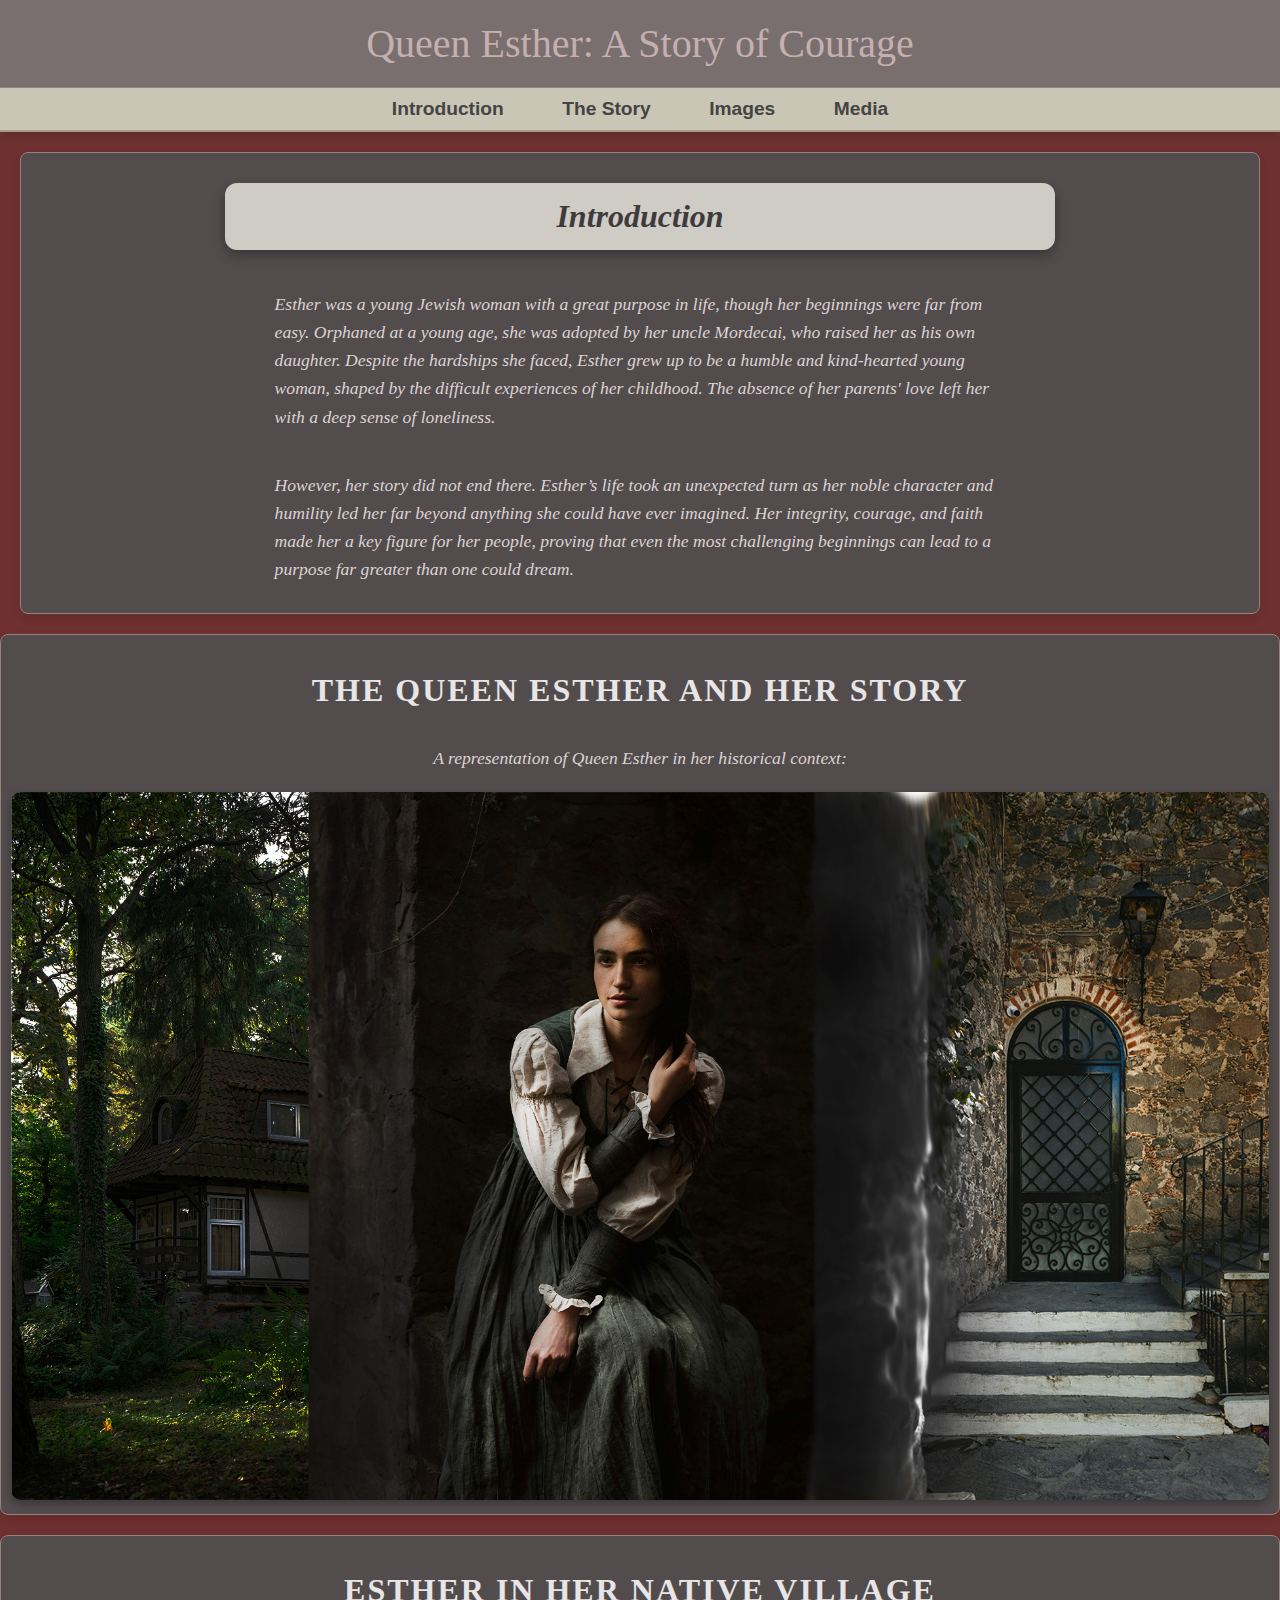
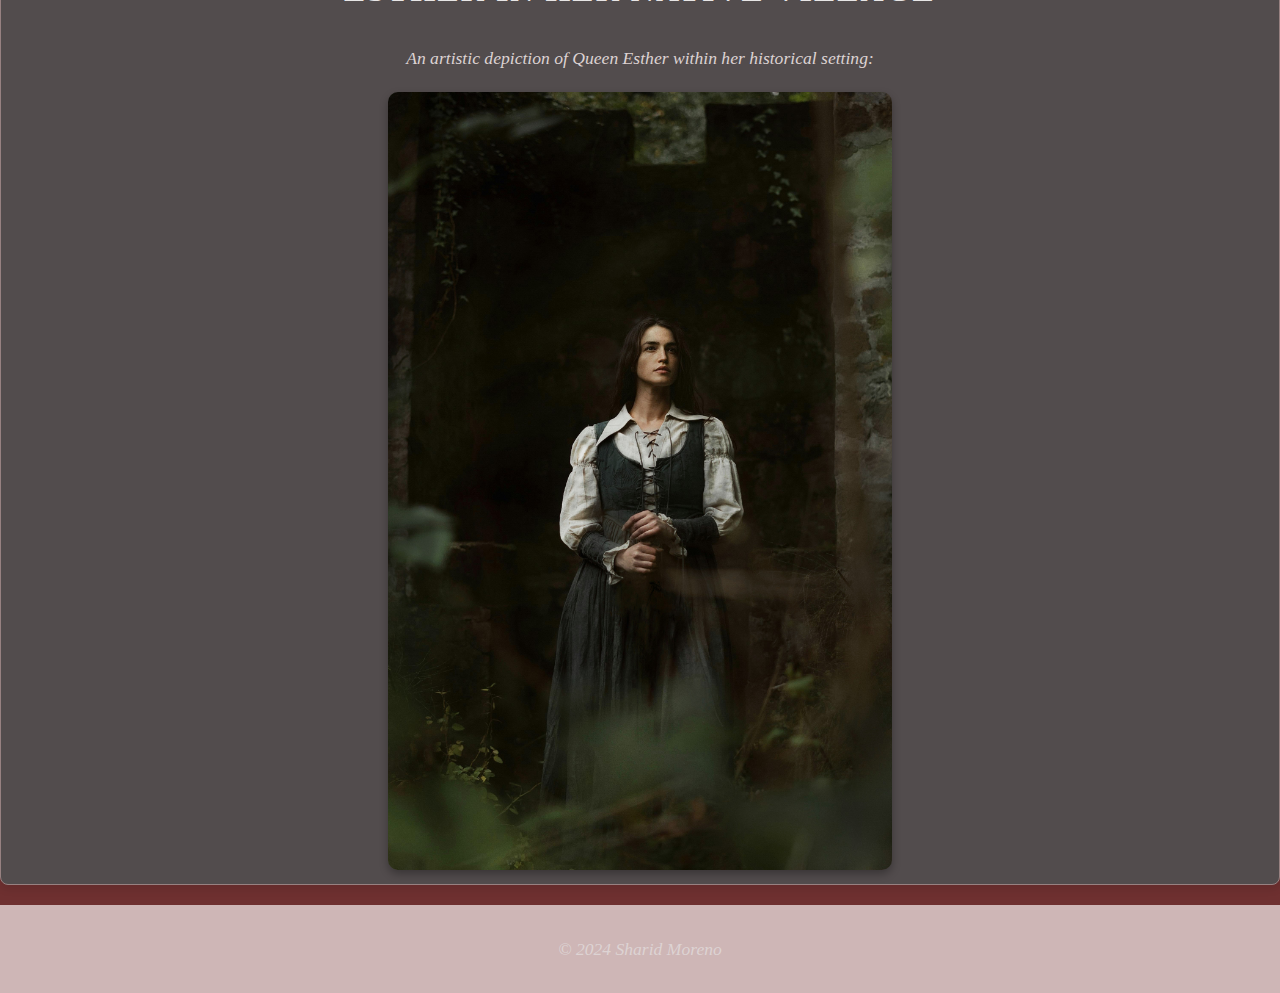
==== index.html @ 36a00e25 "Esther Story" ====
<!DOCTYPE html>
<html lang="en">
<head>
    <meta charset="UTF-8">
    <meta name="viewport" content="width=device-width, initial-scale=1.0">
    <title>Queen Esther: A Story of Courage</title>
    <link rel="stylesheet" href="style.css">
</head>
<body>
    <header>
        <div class="site-title">Queen Esther: A Story of Courage</div>
        <nav>
            <ul>
                <li><a href="index.html">Introduction</a></li>
                <li><a href="history.html">The Story</a></li>
                <li><a href="images.html">Images</a></li>
                <li><a href="media.html">Media</a></li>
            </ul>
        </nav>
    </header>

    
    <main>
        <section id="introduction">
            <h1>Introduction</h1>
            <p>
                Esther was a young Jewish woman with a great purpose in life, though her beginnings were far from easy. 
                Orphaned at a young age, she was adopted by her uncle Mordecai, who raised her as his own daughter. 
                Despite the hardships she faced, Esther grew up to be a humble and kind-hearted young woman, shaped by 
                the difficult experiences of her childhood. The absence of her parents' love left her with a deep sense of loneliness.
            </p>

            <p>
                However, her story did not end there. Esther’s life took an unexpected turn as her noble character and humility 
                led her far beyond anything she could have ever imagined. Her integrity, courage, and faith made her a key figure 
                for her people, proving that even the most challenging beginnings can lead to a purpose far greater than one could dream.
            </p>
        </section>

        <section id="gallery" id="gallery" style="text-align: center; margin: 20px 0;">
            <h2>The Queen Esther and Her Story</h2>
            <p>A representation of Queen Esther in her historical context:</p>
            <img src="images/image1.png" alt="The Queen Esther and Her Story" style="max-width: 100%; height: auto; border-radius: 10px; box-shadow: 0 4px 8px rgba(0, 0, 0, 0.3);">
        </section>
    </main>
    <section id="gallery" style="text-align: center; margin: 20px 0;">
        <h2>Esther in Her Native Village</h2>
        <p>An artistic depiction of Queen Esther within her historical setting:</p>
        <img src="images/Native Village.jpg" alt="Esther in Her Native Village" 
             style="max-width: 40%; height: auto; border-radius: 10px; box-shadow: 0 4px 8px rgba(0, 0, 0, 0.3);">
    </section>
    
    <footer>
        <p>&copy; 2024 Sharid Moreno</p> 
    </footer>

</body>
</html>
---- style.css ----
/* ADD @import statements ABOVE this line  */

/*  ------------------------------------------------------
    BASIC PAGE STYLING
    Here you can set typography, colors and overall page styling

    ------------------------------------------------------ */
    html {
        font-size: 100%;
    }
    h1{
        margin: 20px auto;
        padding: 15px;
        background-color: #cfcbc5; /* Soft cream background */
        border-radius: 8px;
        box-shadow: 0 6px 12px rgba(0, 0, 0, 0.3);
        max-width: 800px;
        text-align: center;
        border-radius: 12px;
        transition: transform 0.3s ease, box-shadow 0.3s ease;
        font-style: italic;
        font-family: cursive;
        color: #3d3b3b;
    }
    
    h2 {
        font-family: 'Georgia', serif;
        font-size: 2.0rem; 
        color: #e7e5e5;
        margin-bottom: 15px;
        text-transform: uppercase; 
        letter-spacing: 2px; 
    }

    h3{ 
        font-family: cursive;
    
    }
    
     p {
        font-size: 1.1rem;
        line-height: 1.6;
        color: #ddd3d3;
        margin-bottom: 15px;
        font-style: italic;
        font-family: 'Times New Roman', Times, serif;
        width: 60%;
        margin: auto;
        margin-right: auto;
        padding: 20px;
    }
    
    body {
        font-family: 'Open Sans', sans-serif;
        background-color: #6e3030;
        color: #c5afaf;
        margin: 0;
        padding: 0;
    }

    img:hover {
        transform: scale(1.02);
        box-shadow: 0 8px 16px rgba(0, 0, 0, 0.4); /* Sombra más profunda */
       font-size: medium;

    }

    nav {
        background-color: #c9c6b5;
        border-bottom: 2px solid #a09f8c;
        box-shadow: 0 4px 8px rgba(0, 0, 0, 0.1);
        text-align: center;
        padding: 10px 0;
        font-family: 'Fleur De Leah', sans-serif;
    }

    nav ul {
        margin: 0;
        padding: 0;
        list-style: none;
    }
    
    nav li {
        display: inline-block;
        margin: 0 15px;
    }
    
    nav li a {
        color: #444;
        text-decoration: none;
        font-size: 1.2em;
        font-weight: bold;
        padding: 8px 12px;
        border-radius: 5px;
        transition: all 0.3s ease;
    }
    
    nav li a:hover {
        background-color: #f0ede1;
        color: #353232;
        box-shadow: 0 2px 5px rgba(14, 13, 13, 0.2);
        transform: scale(1.05);
    }

    header div{
        background-color: #796f6f; /* Fondo del header */
        border-bottom: 1px solid #9c8585; /* Borde inferior */
        text-align: center; /* Centra el contenido horizontalmente */
        padding: 20px 0; /* Espaciado interno superior e inferior */
        font-family: cursive;
        font-size: 2.5rem;
    }
  
    
  
    
    /* ------------------------------------------------------
       SECTIONS AND CONTENT
       Estilos para las secciones y contenido general
    ------------------------------------------------------ */
    section {
        margin: 20px;
        padding: 10px;
        border: 1px solid #978181;
        background-color: #524c4d;
        border-radius: 8px;
        box-shadow: 0 4px 8px rgba(0, 0, 0, 0.1);
    }
    
    /* ------------------------------------------------------
       FOOTER
       Estilos para el pie de página
    ------------------------------------------------------ */
    footer {
        background: #ceb6b6;
        color: rgb(138, 134, 134);
        text-align: center;
        padding: 10px 0;
    }
    
    /* ------------------------------------------------------
       VIDEO & MEDIA STYLING
       Ajustes para contenido multimedia
    ------------------------------------------------------ */
    .videoWrapper {
        position: relative;
        padding-top: 25px;
        height: 0;
        clear: both;
    }
    
    .videoWrapper.ratio-16-9 {
        padding-bottom: 56.25%; /* Relación 16:9 */
    }
    
    .videoWrapper.ratio-4-3 {
        padding-bottom: 75%; /* Relación 4:3 */
    }
    
    .videoWrapper iframe {
        position: absolute;
        top: 0;
        left: 0;
        width: 100%;
        height: 100%;
    }
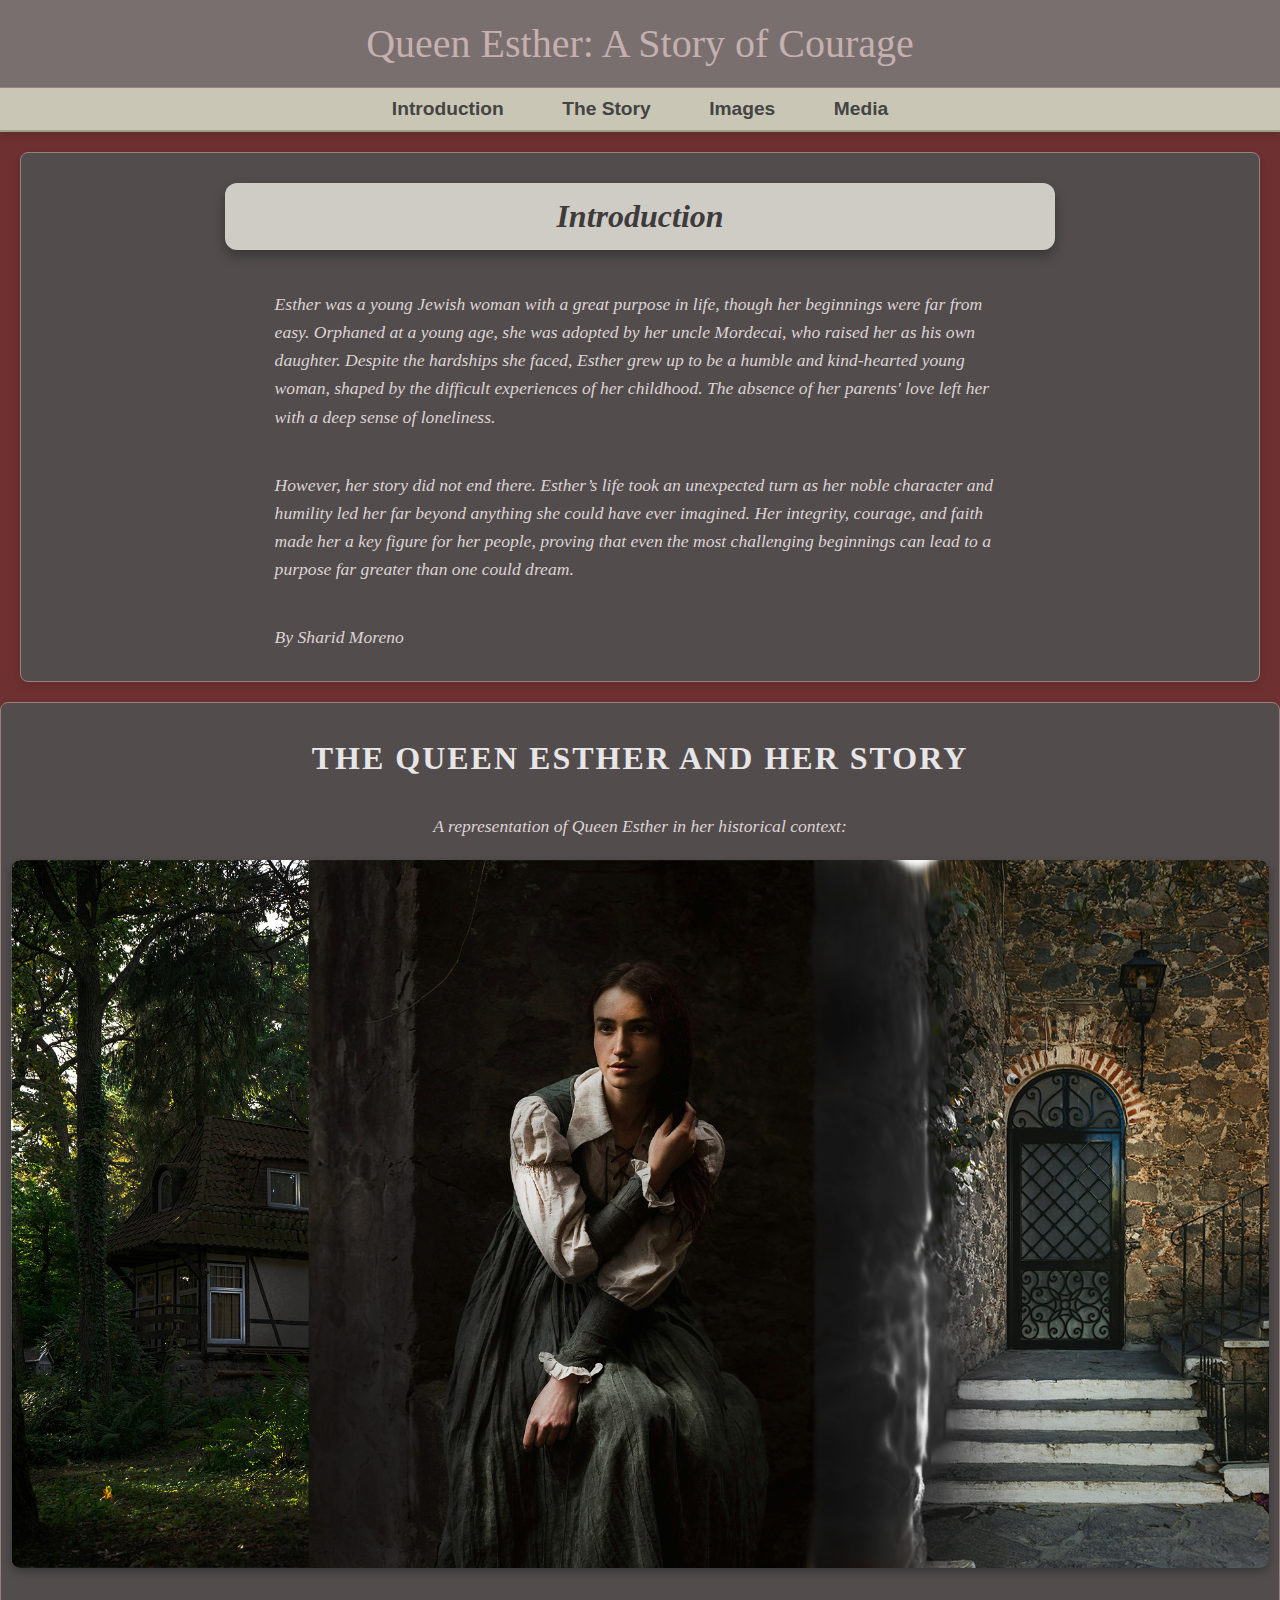
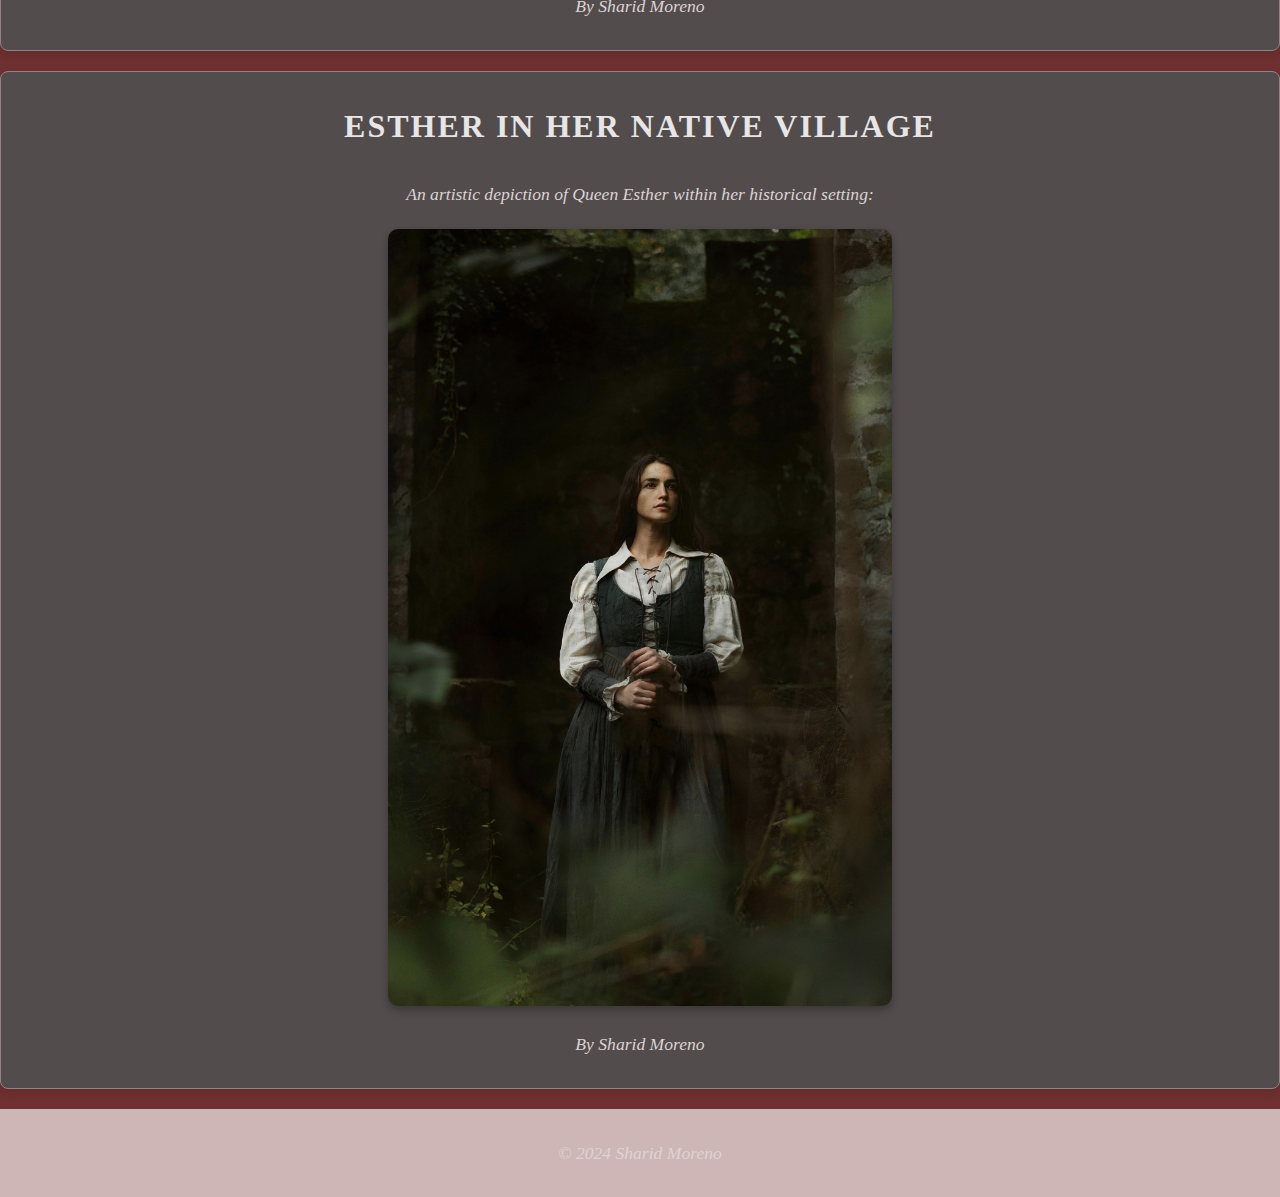
==== commit 067bc275: "Queen Esther" ====
--- a/index.html
+++ b/index.html
@@ -35,19 +35,25 @@
                 led her far beyond anything she could have ever imagined. Her integrity, courage, and faith made her a key figure 
                 for her people, proving that even the most challenging beginnings can lead to a purpose far greater than one could dream.
             </p>
+            <p>By Sharid Moreno</p>
+
         </section>
 
         <section id="gallery" id="gallery" style="text-align: center; margin: 20px 0;">
             <h2>The Queen Esther and Her Story</h2>
             <p>A representation of Queen Esther in her historical context:</p>
             <img src="images/image1.png" alt="The Queen Esther and Her Story" style="max-width: 100%; height: auto; border-radius: 10px; box-shadow: 0 4px 8px rgba(0, 0, 0, 0.3);">
+            <p>By Sharid Moreno</p>
         </section>
+        
+
     </main>
     <section id="gallery" style="text-align: center; margin: 20px 0;">
         <h2>Esther in Her Native Village</h2>
         <p>An artistic depiction of Queen Esther within her historical setting:</p>
         <img src="images/Native Village.jpg" alt="Esther in Her Native Village" 
              style="max-width: 40%; height: auto; border-radius: 10px; box-shadow: 0 4px 8px rgba(0, 0, 0, 0.3);">
+             <p>By Sharid Moreno</p>
     </section>
     
     <footer>
